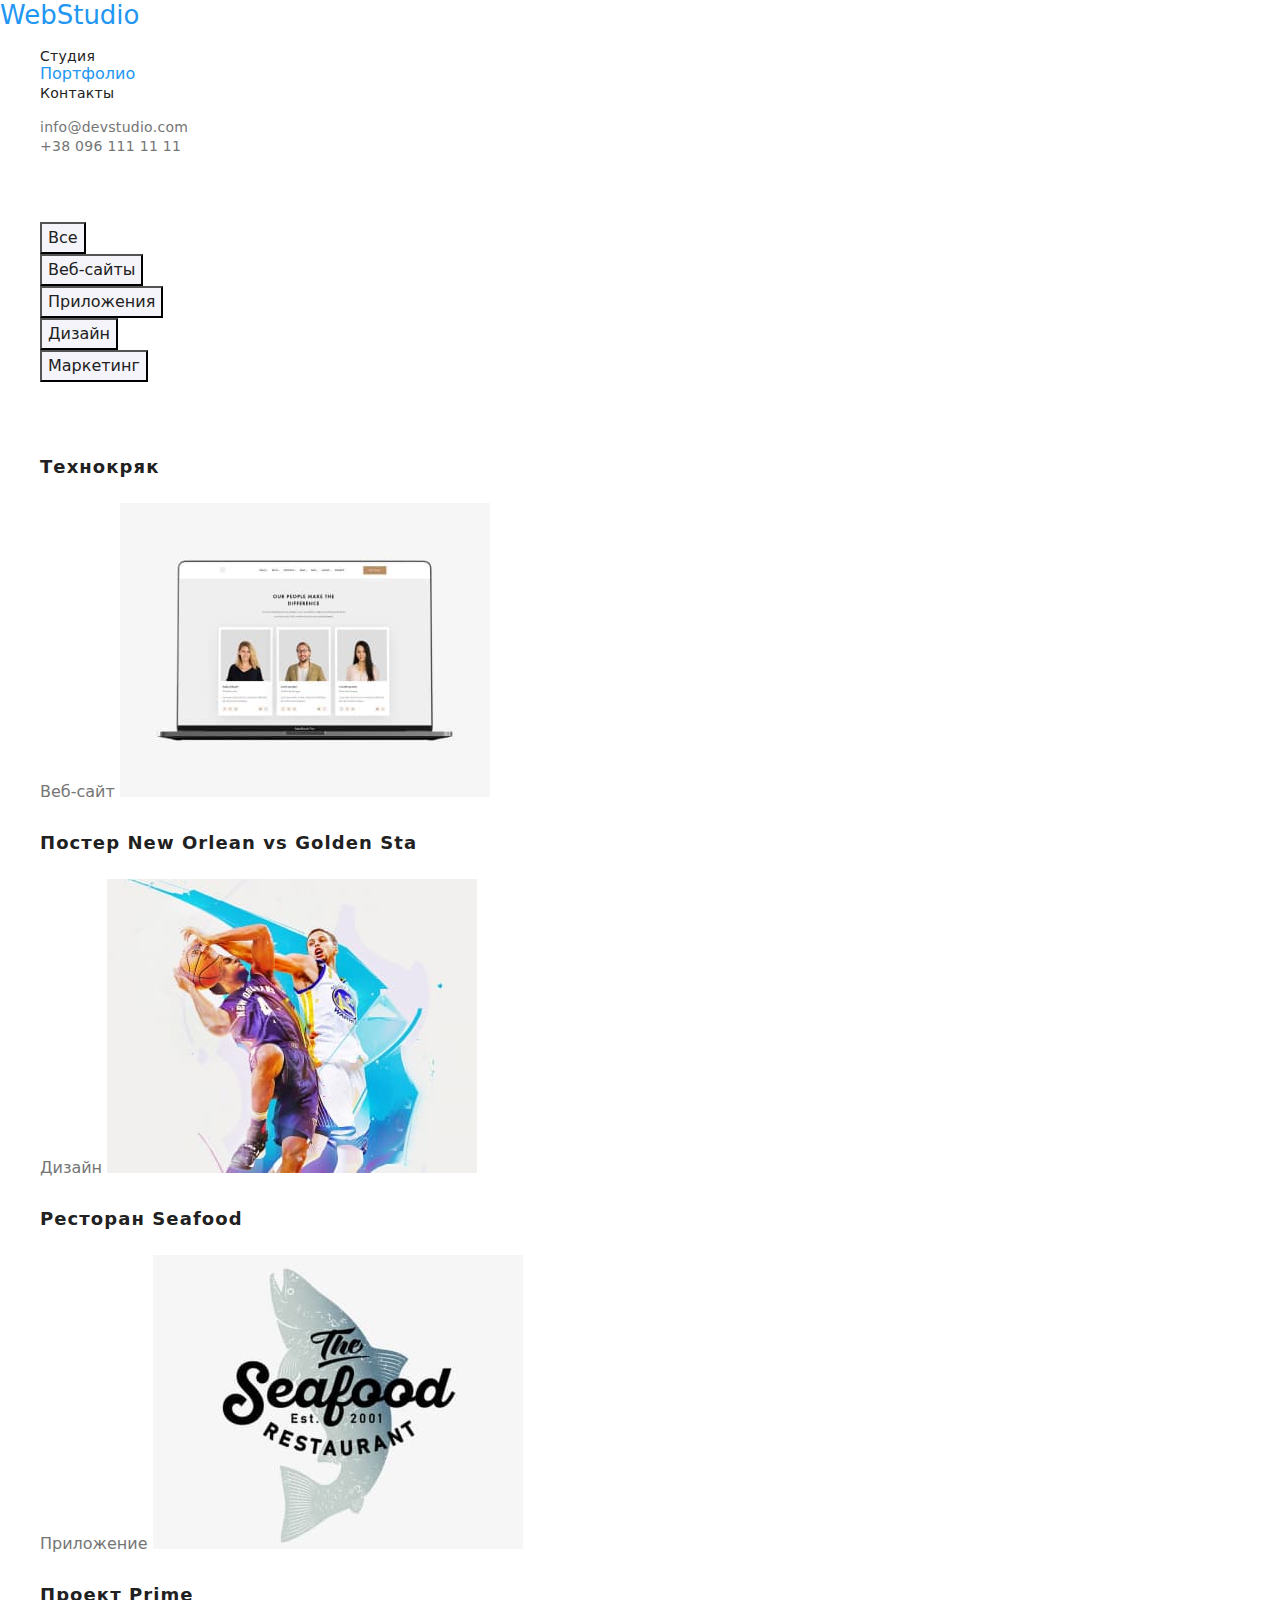
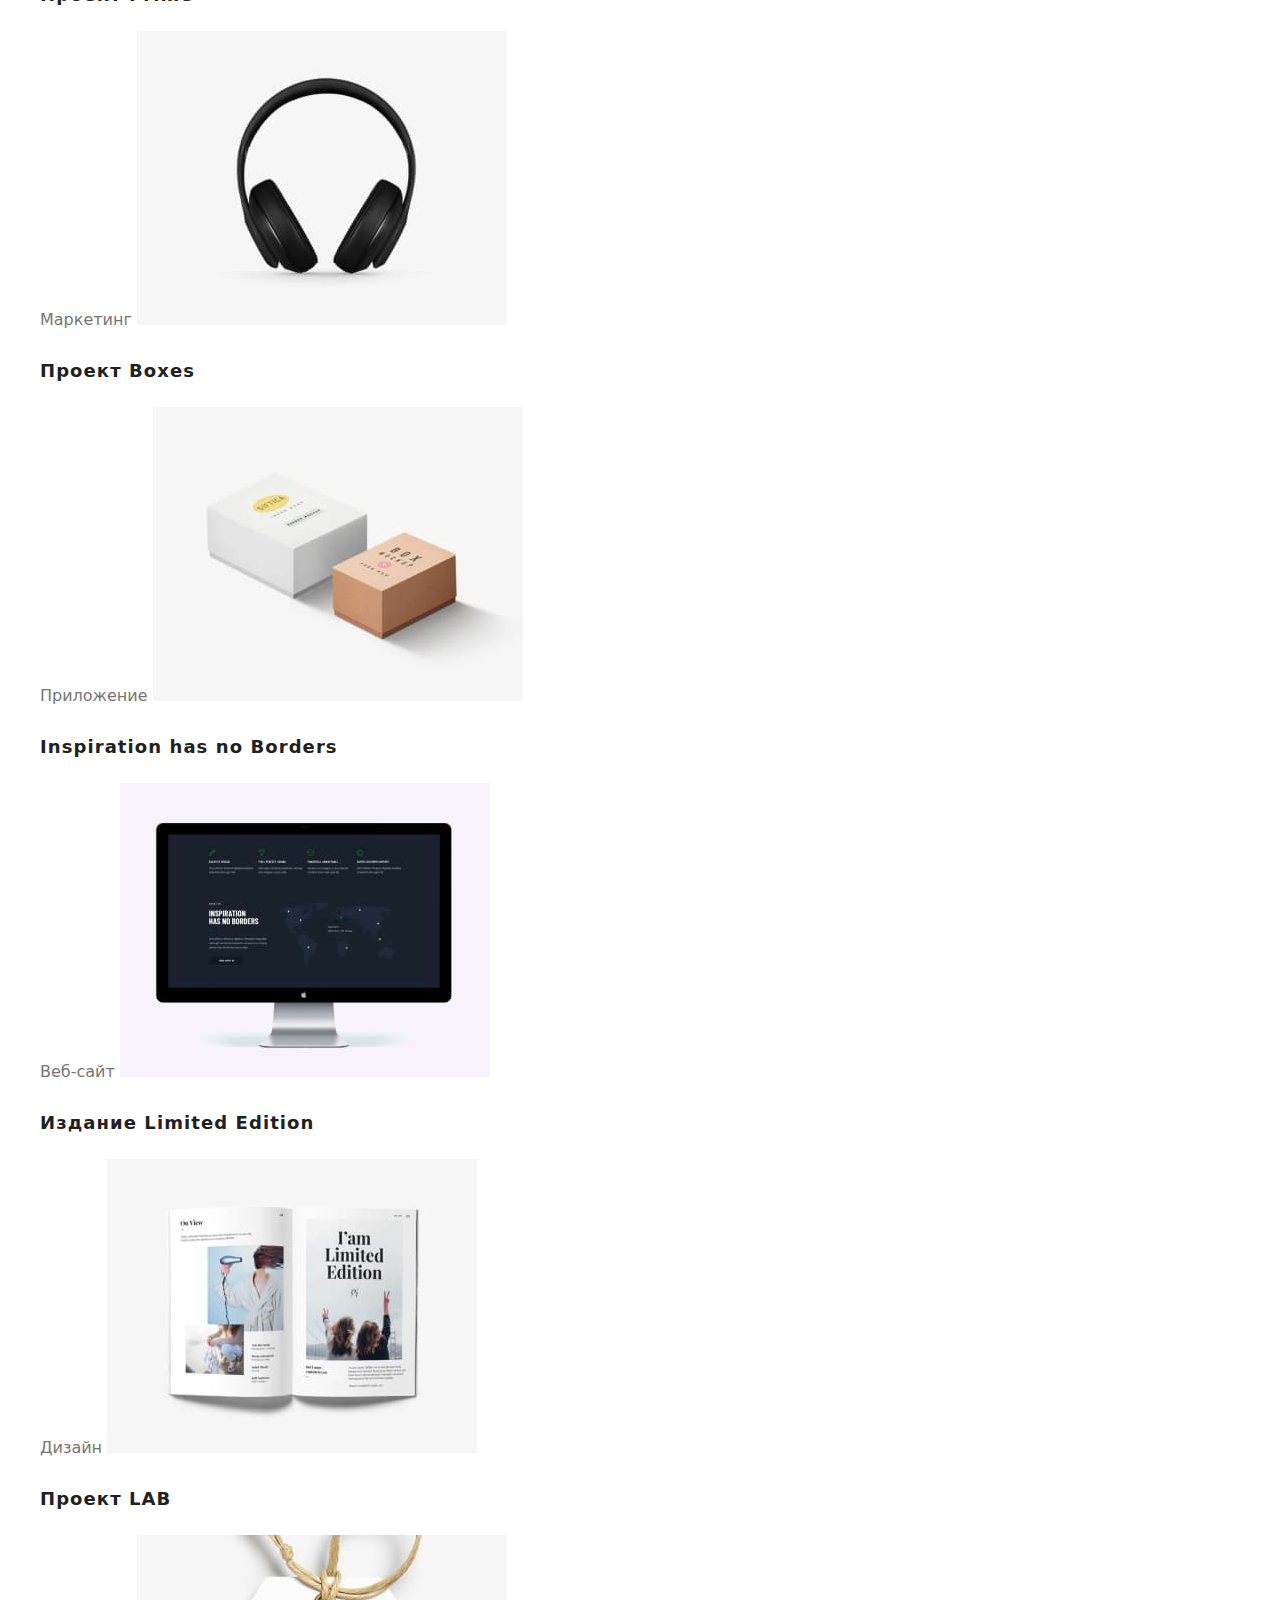
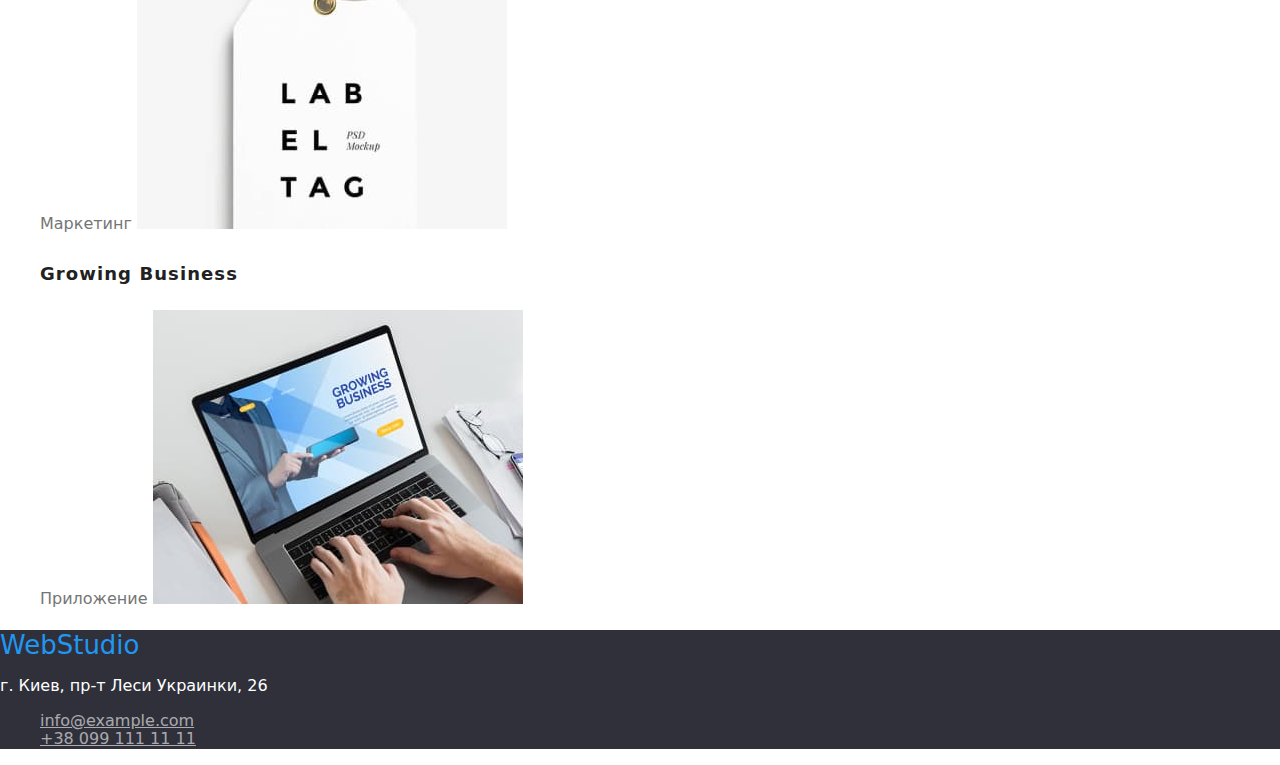
==== portfolio.html @ 32f26bab "Добавляет стартовые файлы Портфолио. Добавляет стили проекту." ====
<!DOCTYPE html>
<html lang="ru">
  <head>
    <meta charset="UTF-8" />
    <meta http-equiv="X-UA-Compatible" content="IE=edge" />
    <meta name="viewport" content="width=device-width, initial-scale=1.0" />
    <title>Портфолио</title>
    <link rel="preconnect" href="https://fonts.gstatic.com" />
    <link
      href="https://fonts.googleapis.com/css2?family=Raleway:wght@700&family=Roboto:wght@400;500;700;900&display=swap"
      rel="stylesheet"
    />
    <link
      rel="stylesheet"
      href="https://cdnjs.cloudflare.com/ajax/libs/modern-normalize/1.0.0/modern-normalize.min.css"
    />
    <link rel="stylesheet" href="./css/styles.css" />
  </head>
  <body>
    <header>
      <nav>
        <a class="logo" href="index.html">WebStudio</a>
        <ul class="list">
          <li>
            <a class="link" href="./index.html">Студия</a>
          </li>
          <li>
            <a class="link-page" href="./portfolio.html">Портфолио</a>
          </li>
          <li>
            <a class="link" href="#Contacts">Контакты</a>
          </li>
        </ul>
      </nav>
      <ul class="list">
        <li>
          <a class="link-contact" href="mailto:info@devstudio.com">info@devstudio.com</a>
        </li>
        <li>
          <a class="link-contact" href="tel:+380961111111">+38 096 111 11 11</a>
        </li>
      </ul>
    </header>
    <main>
      <section>
        <h2 class="projects-title">Фильтр проектов</h2>
        <ul class="list">
          <li>
            <button class="projects-button" type="button">Все</button>
          </li>
          <li>
            <button class="projects-button" type="button">Веб-сайты</button>
          </li>
          <li>
            <button class="projects-button" type="button">Приложения</button>
          </li>
          <li>
            <button class="projects-button" type="button">Дизайн</button>
          </li>
          <li>
            <button class="projects-button" type="button">Маркетинг</button>
          </li>
        </ul>
      </section>
      <section>
        <h2 class="projects-examples">Примеры проектов</h2>
        <ul class="list">
          <li>
            <h3 class="project-title">Технокряк</h3>
            <a class="project-link" href="">Веб-сайт</a>
            <img
              src="./images/project1.jpg"
              alt="Ноутбук"
              width="370"
              height="294"
            />
          </li>
          <li>
            <h3 class="project-title">Постер New Orlean vs Golden Sta</h3>
            <a class="project-link" href="">Дизайн</a>
            <img
              src="./images/project2.jpg"
              alt="Постер с баскетболистами"
              width="370"
              height="294"
            />
          </li>
          <li>
            <h3 class="project-title">Ресторан Seafood</h3>
            <a class="project-link" href="">Приложение</a>
            <img
              src="./images/project3.jpg"
              alt="Логотип ресторана"
              width="370"
              height="294"
            />
          </li>
          <li>
            <h3 class="project-title">Проект Prime</h3>
            <a class="project-link" href="">Маркетинг</a>
            <img
              src="./images/project4.jpg"
              alt="Наушники"
              width="370"
              height="294"
            />
          </li>
          <li>
            <h3 class="project-title">Проект Boxes</h3>
            <a class="project-link" href="">Приложение</a>
            <img
              src="./images/project5.jpg"
              alt="Коробоки"
              width="370"
              height="294"
            />
          </li>
          <li>
            <h3 class="project-title" lang="en">Inspiration has no Borders</h3>
            <a class="project-link" href="">Веб-сайт</a>
            <img
              src="./images/project6.jpg"
              alt="Монитор"
              width="370"
              height="294"
            />
          </li>
          <li>
            <h3 class="project-title">Издание Limited Edition</h3>
            <a class="project-link" href="">Дизайн</a>
            <img src="./images/project7.jpg" alt="Книга" />
          </li>
          <li>
            <h3 class="project-title">Проект LAB</h3>
            <a class="project-link" href="">Маркетинг</a>
            <img
              src="./images/project8.jpg"
              alt="Бирка"
              width="370"
              height="294"
            />
          </li>
          <li>
            <h3 class="project-title" lang="en">Growing Business</h3>
            <a class="project-link" href="">Приложение</a>
            <img
              src="./images/project9.jpg"
              alt="Серый ноутбук"
              width="370"
              height="294"
            />
          </li>
        </ul>
      </section>
    </main>
    <footer id="contacts" class="contacts">
      <a class="logo" href="index.html">WebStudio</a>
      <address>
        <p class="address">г. Киев, пр-т Леси Украинки, 26</p>
        <ul class="list">
          <li>
            <a class="address-link" href="mailto:info@example.com">info@example.com</a>
          </li>
          <li>
            <a class="address-link" href="tel:+380991111111">+38 099 111 11 11</a>
          </li>
        </ul>
      </address>
    </footer>
  </body>
</html>
---- css/styles.css ----
:root {
    --main-font: 'Roboto', sans-serif;
    --logo-font: 'Raleway' sans-serif;
    --main-text-cl: #757575;
    --title-cl: #212121;
    --accent-cl: #2196F3;
    --alt-title-cl: #FFFFFF;
    --main-bg:  #E5E5E5;
    --dark-bg: #2F303A;
    --second-bg: #F5F4FA;
}

.body {
    font-family: var(--main-font);
    font-size: 14px;
    line-height: 1.71;
    letter-spacing: 0.03em;
    color: var(--main-text-cl);
    background-color: var(--main-bg);
}

.logo {
    font-family: var(--logo-font);
    font-size: 26px;
    line-height: 1.19;
    text-decoration: none;
    color: var(--accent-cl);
}

.link {
    color: inherit;
    text-decoration: none;
    font-weight: 500;
    font-size: 14px;
    line-height: 1.14px;
    letter-spacing: 0.02em;
    color: var(--title-cl);
    
}
.link:hover,
.link:focus {
    color: var(--accent-cl);
}
.link-page {
    text-decoration: none;
    color: var(--accent-cl);
    
}
.link-contact {
    text-decoration: none;
    font-weight: 500;
    font-size: 14px;
    line-height: 1.14;
    letter-spacing: 0.02em;
    color: var(--main-text-cl);
}
.link-contact:hover,
.link-contact:focus {
    color: var(--accent-cl);
}

.button {
    font-size: 16px;
    line-height: 1.87;
    letter-spacing: 0.06em;
    color: var(--alt-title-cl);
    background-color: var(--accent-cl);
    cursor: pointer;
}
.list {
    list-style: none;
}

.page-section{
    background-color: var(--dark-bg);
}

.page-title {
    font-weight: 900;
    font-size: 44px;
    line-height: 1.36;
    letter-spacing: 0.06em;
    text-transform: uppercase;
    color: var(--alt-title-cl);
  
}

.alt-title {
    color: var(--alt-title-cl)
}

.sub-title {
    font-size: 14px;
    line-height: 1.14;
    text-transform: uppercase;
    color: var(--title-cl);
}

.text-content {
    font-size: 14px;
    line-height: 1.71;
    color:var(--main-text-cl);
}

.about-section-title,
.team-title {
    font-size: 36px;
    line-height: 1.17;
    color: var(--title-cl);
}

.team-section{
    line-height: 1.19;
    color: var(--title-cl);
    background-color: var(--second-bg);
}

.team-item-name {
    font-weight: 500;
    font-size: 16px;
}
.team-item-position {
    font-size: 16px;
    color: var(--main-text-cl);
}

#contacts {
    background-color: var(--dark-bg);   
}
.address {
    font-style: normal;
    color: var(--alt-title-cl);  
}
.address-link {
    font-style: normal;
    color: rgba(255, 255, 255, 0.6);     
}
.address-link:hover,
.address-link:focus {
    color: var(--accent-cl)
}

.projects-title,
.projects-examples {
    color: var(--alt-title-cl);
}

.projects-button {
    font-weight: 500;
    font-size: 16px;
    line-height: 1.62;
    color: var(--title-cl);
    background-color: var(--second-bg);
    cursor: pointer;
}
.projects-button:hover,
.projects-button:focus {
    color: var(--alt-title-cl);
    background-color: var(--accent-cl);
} 
.project-title {
    font-size: 18px;
    line-height: 2.0;
    letter-spacing: 0.06em;
    color: var(--title-cl)
}
.project-link {
    font-size: 16px;
    line-height: 1.87;
    text-decoration: none;
    color: var(--main-text-cl);
}
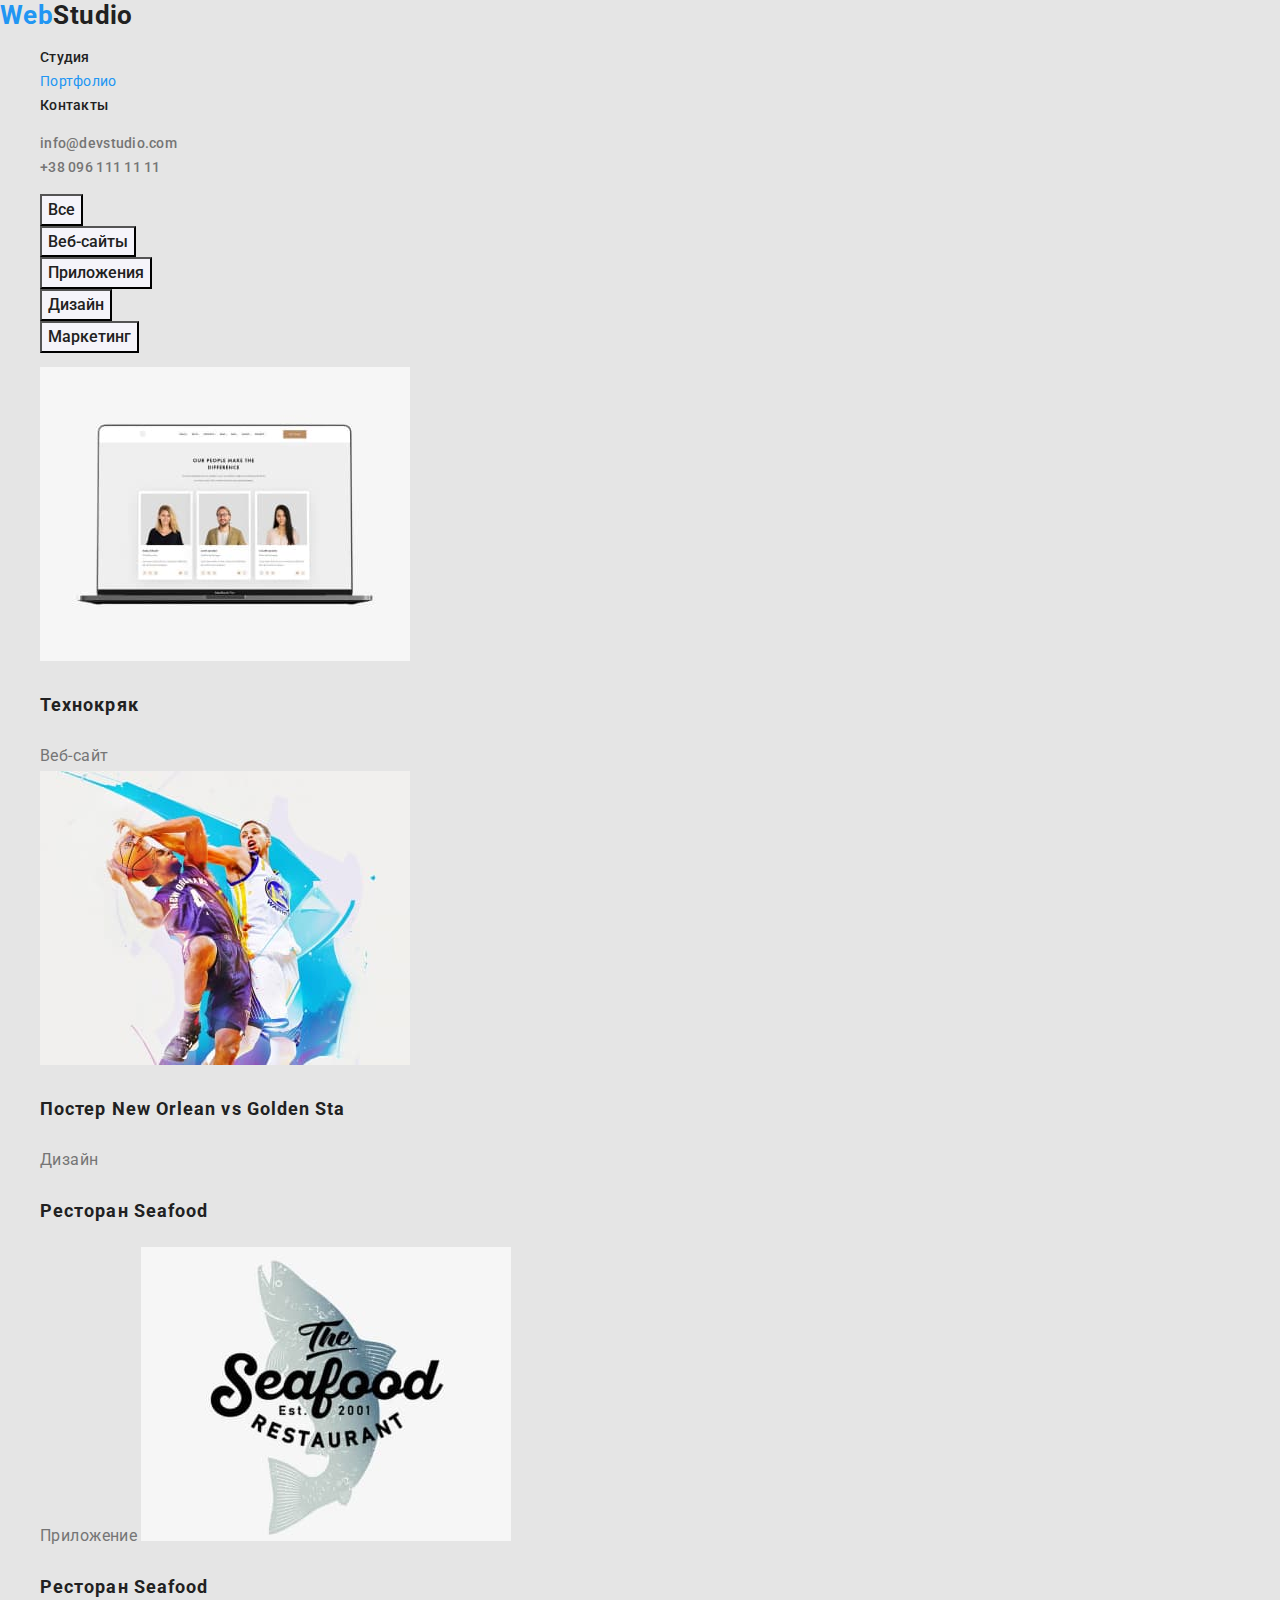
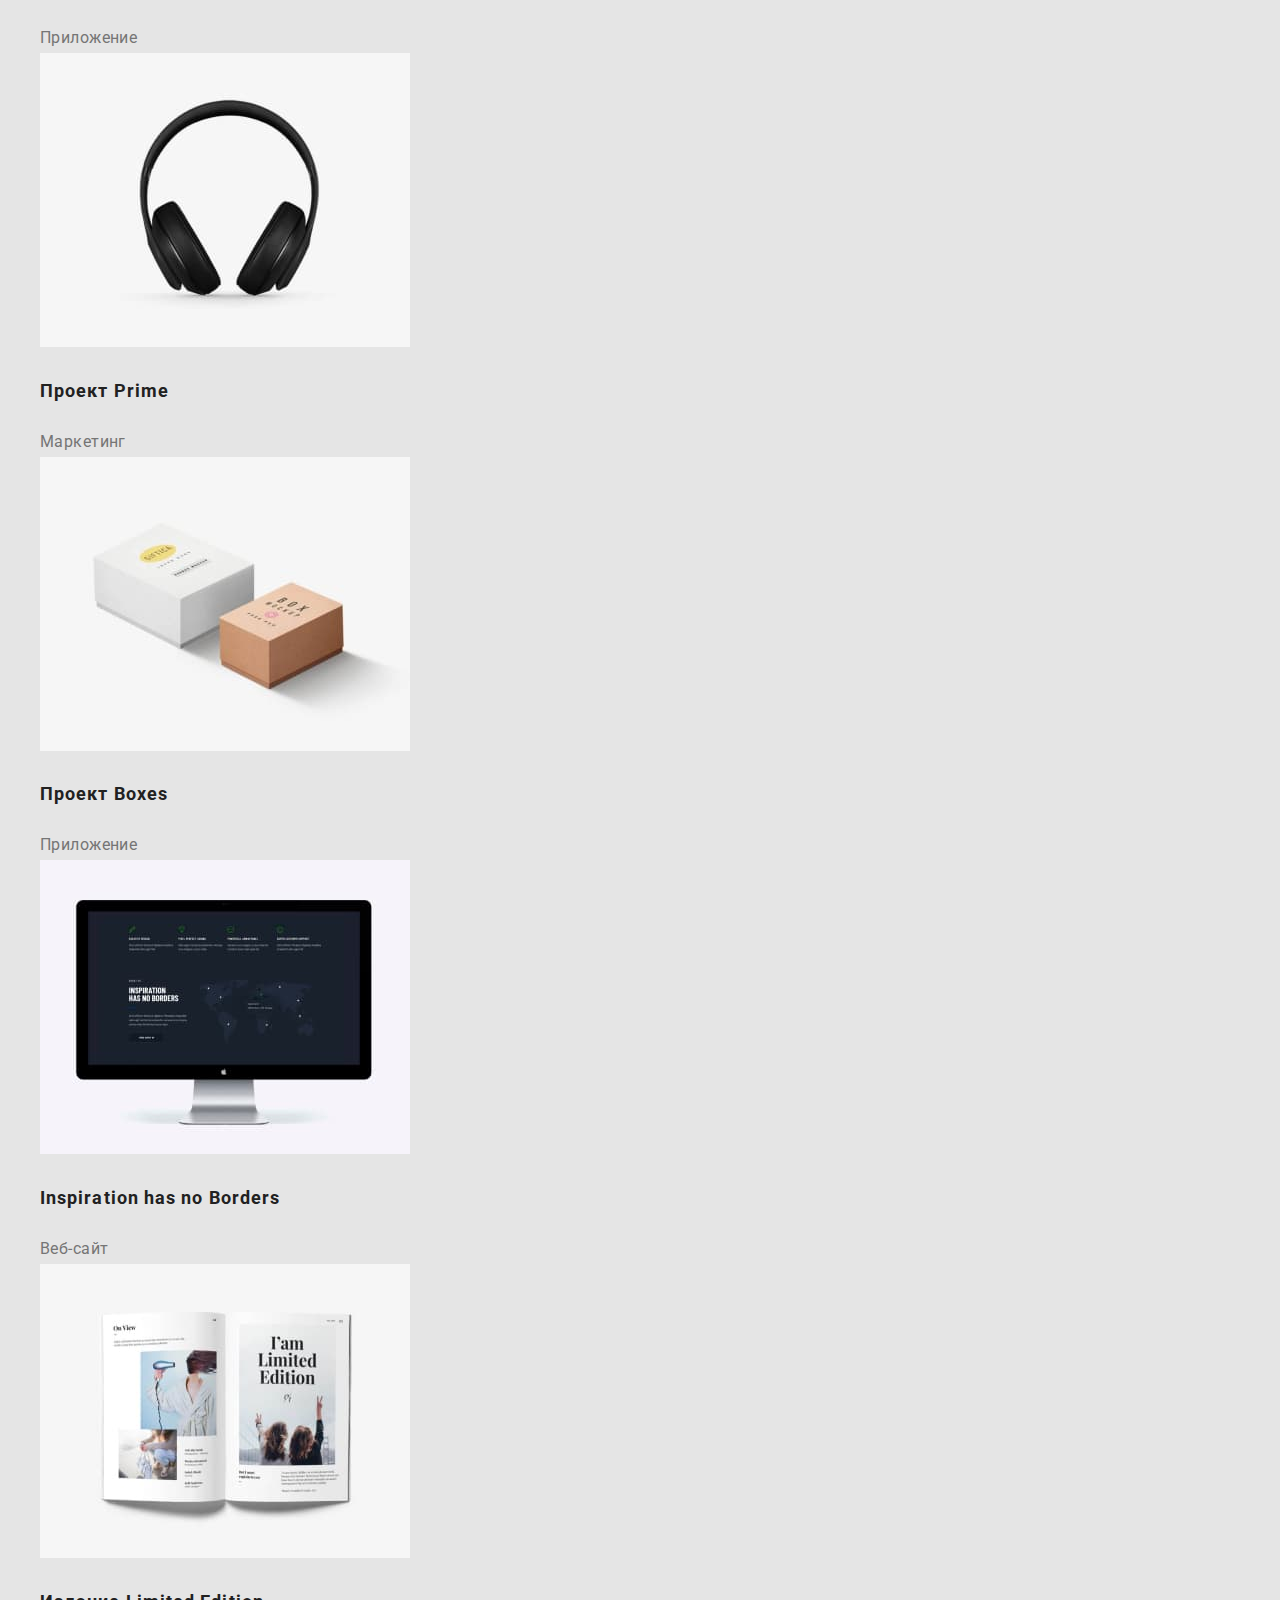
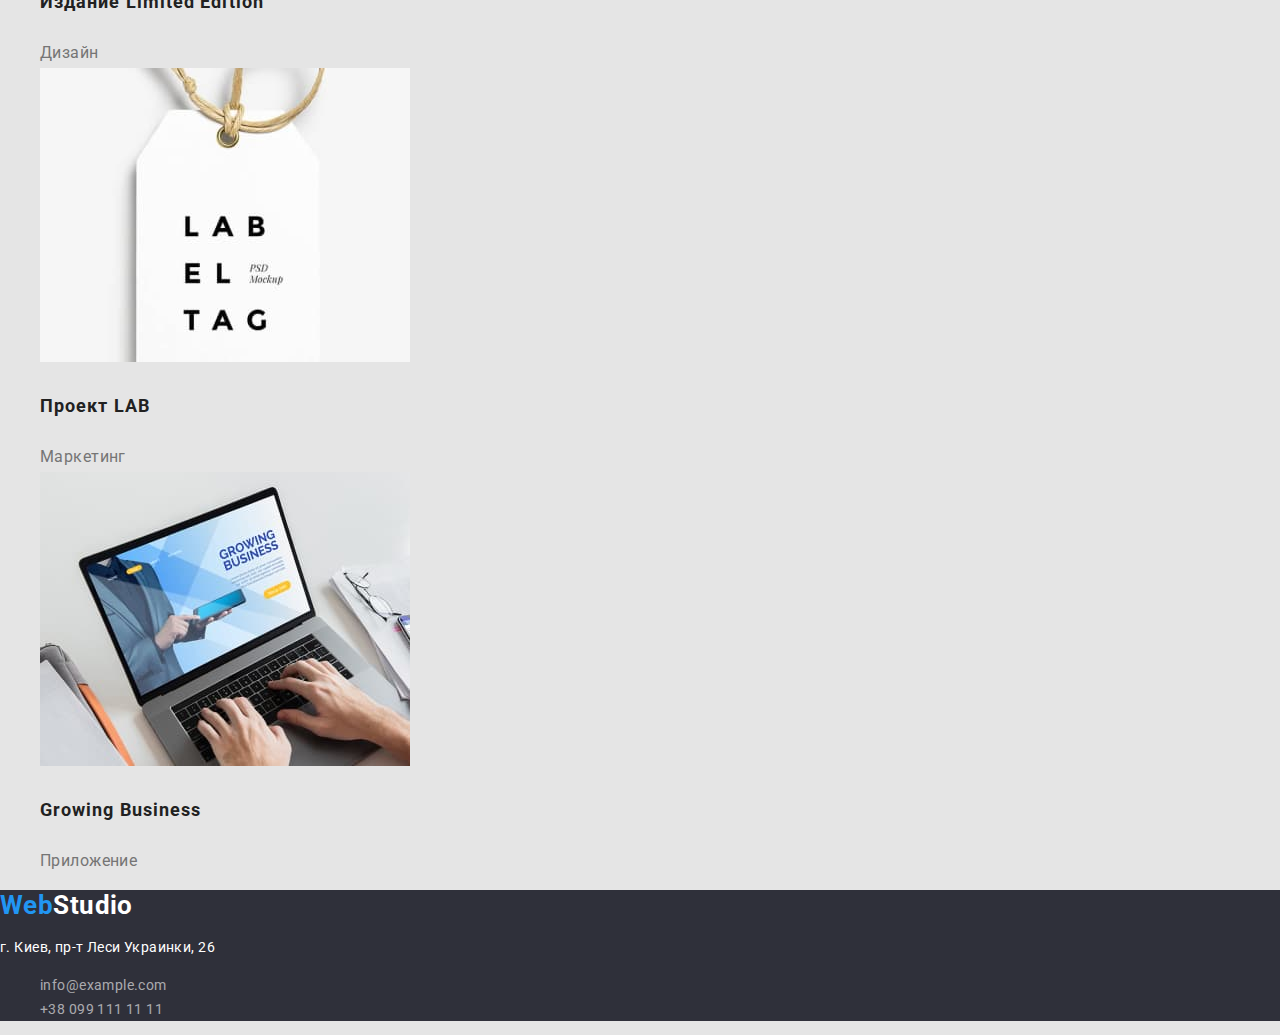
==== commit f61c7f86: "Добавляет исходный файлы страницы Портфолио. Задает стили страницам Студия/Портфолио" ====
--- a/portfolio.html
+++ b/portfolio.html
@@ -5,7 +5,7 @@
     <meta http-equiv="X-UA-Compatible" content="IE=edge" />
     <meta name="viewport" content="width=device-width, initial-scale=1.0" />
     <title>Портфолио</title>
-    <link rel="preconnect" href="https://fonts.gstatic.com" />
+    <link rel="preload" href="/fonts/roboto.woff2" as="font">
     <link
       href="https://fonts.googleapis.com/css2?family=Raleway:wght@700&family=Roboto:wght@400;500;700;900&display=swap"
       rel="stylesheet"
@@ -19,7 +19,7 @@
   <body>
     <header>
       <nav>
-        <a class="logo" href="index.html">WebStudio</a>
+        <a class="logo" href="index.html"><span class="logo-blue">Web</span><span class="logo">Studio</span></a>
         <ul class="list">
           <li>
             <a class="link" href="./index.html">Студия</a>
@@ -28,7 +28,7 @@
             <a class="link-page" href="./portfolio.html">Портфолио</a>
           </li>
           <li>
-            <a class="link" href="#Contacts">Контакты</a>
+            <a class="link" href="#сontacts">Контакты</a>
           </li>
         </ul>
       </nav>
@@ -61,29 +61,27 @@
             <button class="projects-button" type="button">Маркетинг</button>
           </li>
         </ul>
-      </section>
-      <section>
         <h2 class="projects-examples">Примеры проектов</h2>
         <ul class="list">
           <li>
-            <h3 class="project-title">Технокряк</h3>
-            <a class="project-link" href="">Веб-сайт</a>
             <img
               src="./images/project1.jpg"
               alt="Ноутбук"
               width="370"
               height="294"
             />
+            <h3 class="project-title">Технокряк</h3>
+            <a class="project-link" href="">Веб-сайт</a>
           </li>
           <li>
-            <h3 class="project-title">Постер New Orlean vs Golden Sta</h3>
-            <a class="project-link" href="">Дизайн</a>
             <img
               src="./images/project2.jpg"
               alt="Постер с баскетболистами"
               width="370"
               height="294"
             />
+            <h3 class="project-title">Постер New Orlean vs Golden Sta</h3>
+            <a class="project-link" href="">Дизайн</a>
           </li>
           <li>
             <h3 class="project-title">Ресторан Seafood</h3>
@@ -94,67 +92,69 @@
               width="370"
               height="294"
             />
+            <h3 class="project-title">Ресторан Seafood</h3>
+            <a class="project-link" href="">Приложение</a>
           </li>
           <li>
-            <h3 class="project-title">Проект Prime</h3>
-            <a class="project-link" href="">Маркетинг</a>
             <img
               src="./images/project4.jpg"
               alt="Наушники"
               width="370"
               height="294"
             />
+            <h3 class="project-title">Проект Prime</h3>
+            <a class="project-link" href="">Маркетинг</a>
           </li>
           <li>
-            <h3 class="project-title">Проект Boxes</h3>
-            <a class="project-link" href="">Приложение</a>
             <img
               src="./images/project5.jpg"
               alt="Коробоки"
               width="370"
               height="294"
             />
+            <h3 class="project-title">Проект Boxes</h3>
+            <a class="project-link" href="">Приложение</a>
           </li>
-          <li>
-            <h3 class="project-title" lang="en">Inspiration has no Borders</h3>
-            <a class="project-link" href="">Веб-сайт</a>
+          <li> 
             <img
               src="./images/project6.jpg"
               alt="Монитор"
               width="370"
               height="294"
             />
+            <h3 class="project-title" lang="en">Inspiration has no Borders</h3>
+            <a class="project-link" href="">Веб-сайт</a>
           </li>
           <li>
+            <img src="./images/project7.jpg" alt="Книга" />
             <h3 class="project-title">Издание Limited Edition</h3>
             <a class="project-link" href="">Дизайн</a>
-            <img src="./images/project7.jpg" alt="Книга" />
           </li>
           <li>
-            <h3 class="project-title">Проект LAB</h3>
-            <a class="project-link" href="">Маркетинг</a>
             <img
               src="./images/project8.jpg"
               alt="Бирка"
               width="370"
               height="294"
             />
+            <h3 class="project-title">Проект LAB</h3>
+            <a class="project-link" href="">Маркетинг</a>
           </li>
           <li>
-            <h3 class="project-title" lang="en">Growing Business</h3>
-            <a class="project-link" href="">Приложение</a>
             <img
               src="./images/project9.jpg"
               alt="Серый ноутбук"
               width="370"
               height="294"
             />
+            <h3 class="project-title" lang="en">Growing Business</h3>
+            <a class="project-link" href="">Приложение</a>
           </li>
         </ul>
       </section>
     </main>
     <footer id="contacts" class="contacts">
-      <a class="logo" href="index.html">WebStudio</a>
+      <a class="logo" href="index.html"><span class="logo-blue">Web</span><span class="logo-white">Studio</span></a>
       <address>
         <p class="address">г. Киев, пр-т Леси Украинки, 26</p>
         <ul class="list">
--- a/css/styles.css
+++ b/css/styles.css
@@ -1,5 +1,4 @@
 :root {
-    --main-font: 'Roboto', sans-serif;
     --logo-font: 'Raleway' sans-serif;
     --main-text-cl: #757575;
     --title-cl: #212121;
@@ -9,24 +8,33 @@
     --dark-bg: #2F303A;
     --second-bg: #F5F4FA;
 }
-
-.body {
-    font-family: var(--main-font);
+body {
+    font-family: 'Roboto', sans-serif;
     font-size: 14px;
     line-height: 1.71;
     letter-spacing: 0.03em;
     color: var(--main-text-cl);
     background-color: var(--main-bg);
 }
-
 .logo {
     font-family: var(--logo-font);
+    font-weight: bold;
     font-size: 26px;
     line-height: 1.19;
     text-decoration: none;
+    color: var(--title-cl);
+}
+
+.logo-blue {
+    font-family: var(--logo-font);
+    font-weight: bold;
     color: var(--accent-cl);
 }
-
+.logo-white {
+    font-family: var(--logo-font);
+    font-weight: bold;
+    color: var(--alt-title-cl);
+}
 .link {
     color: inherit;
     text-decoration: none;
@@ -43,8 +51,7 @@
 }
 .link-page {
     text-decoration: none;
-    color: var(--accent-cl);
-    
+    color: var(--accent-cl);  
 }
 .link-contact {
     text-decoration: none;
@@ -82,7 +89,6 @@
     letter-spacing: 0.06em;
     text-transform: uppercase;
     color: var(--alt-title-cl);
-  
 }
 
 .alt-title {
@@ -133,6 +139,7 @@
 }
 .address-link {
     font-style: normal;
+    text-decoration: none;
     color: rgba(255, 255, 255, 0.6);     
 }
 .address-link:hover,
@@ -142,7 +149,14 @@
 
 .projects-title,
 .projects-examples {
-    color: var(--alt-title-cl);
+    position: absolute;
+    width: 1px;
+    height: 1px;
+    border: 0;
+    margin: -1px;
+    padding: 0;
+    clip: rect(0 0 0 0);
+    overflow: hidden;
 }
 
 .projects-button {
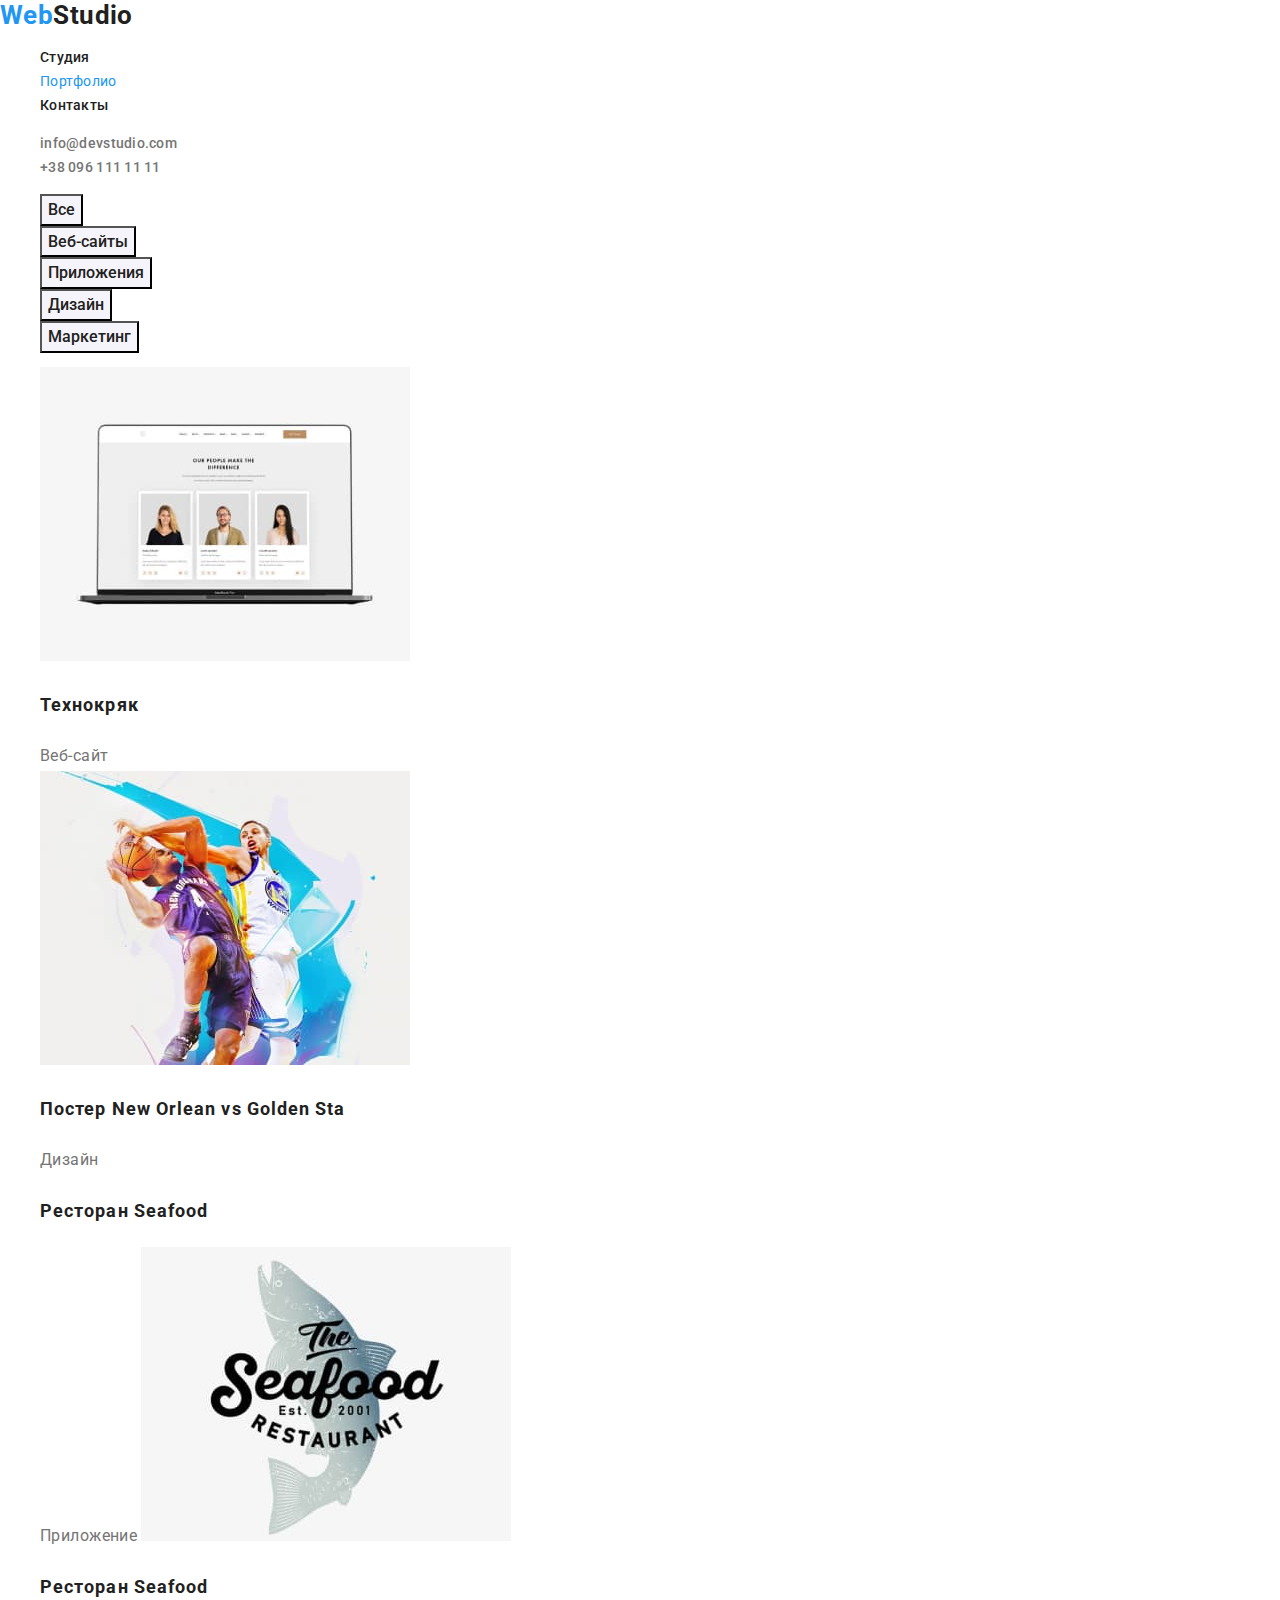
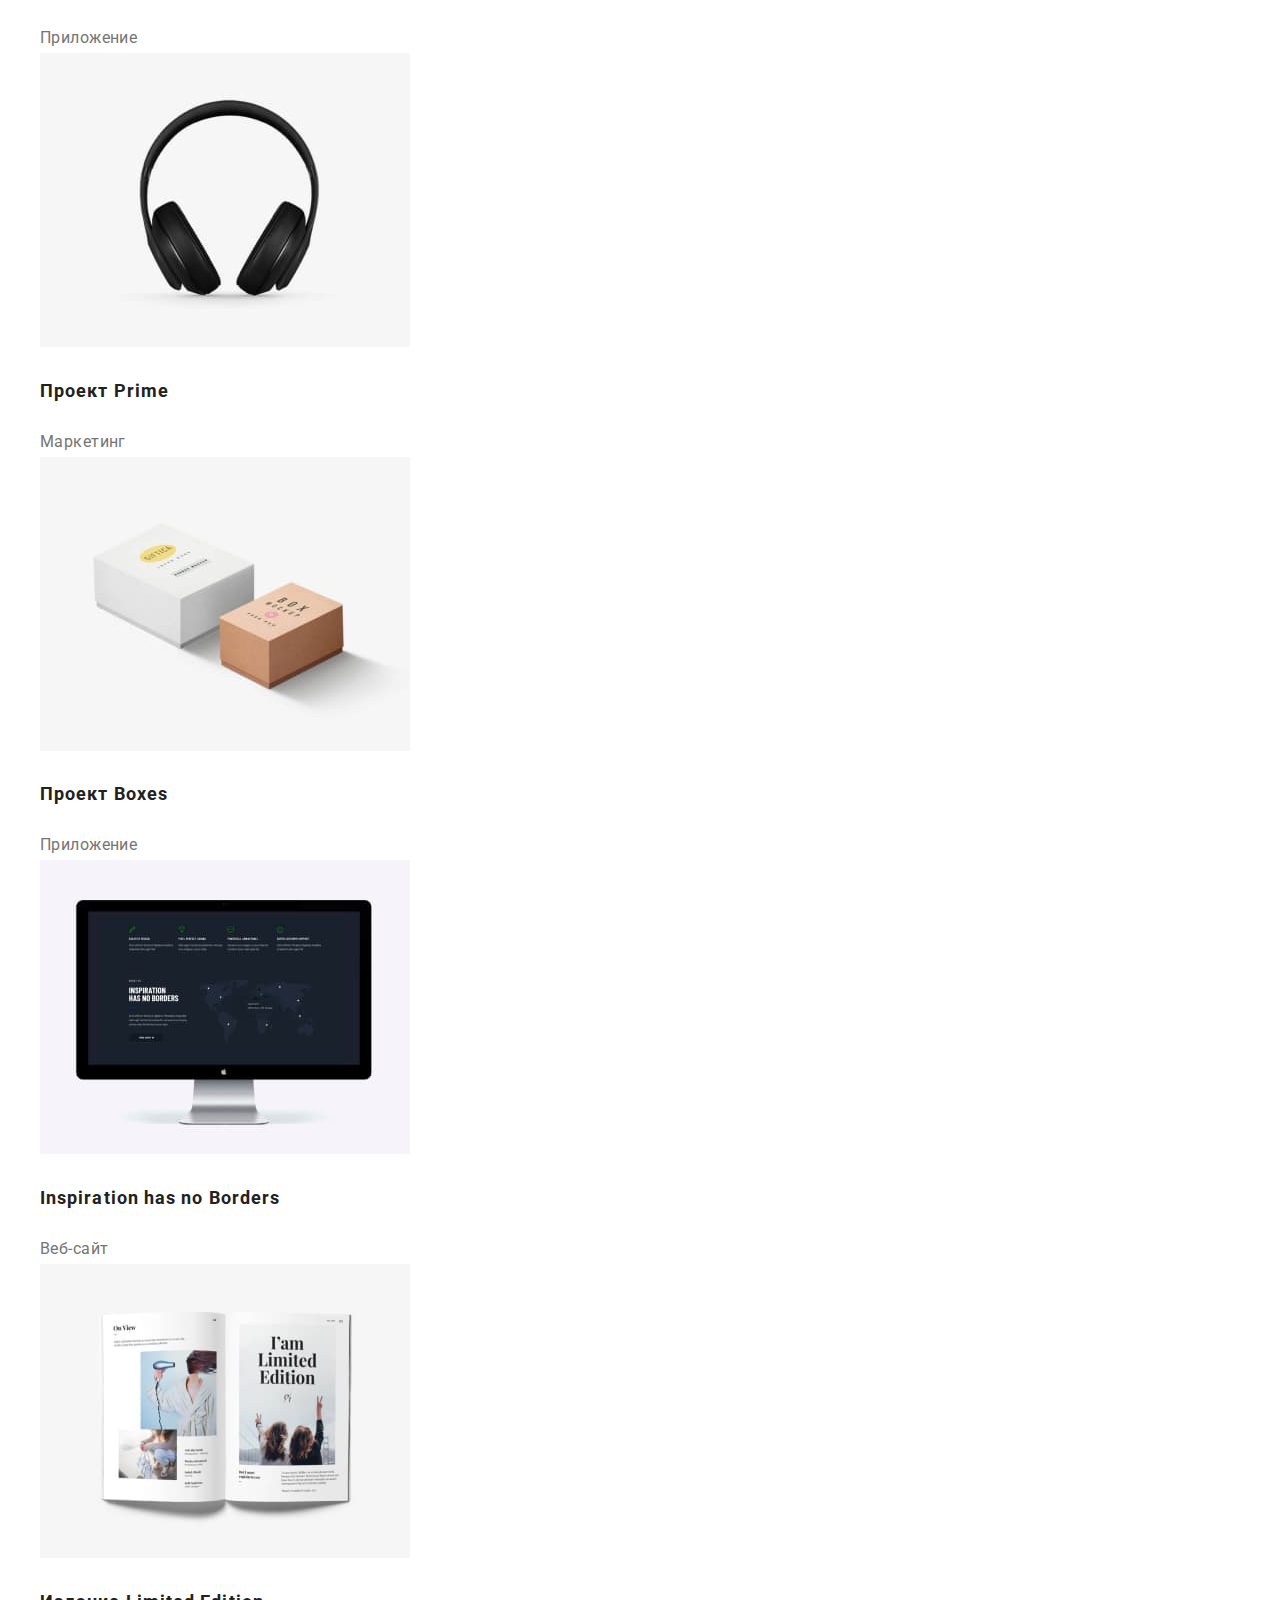
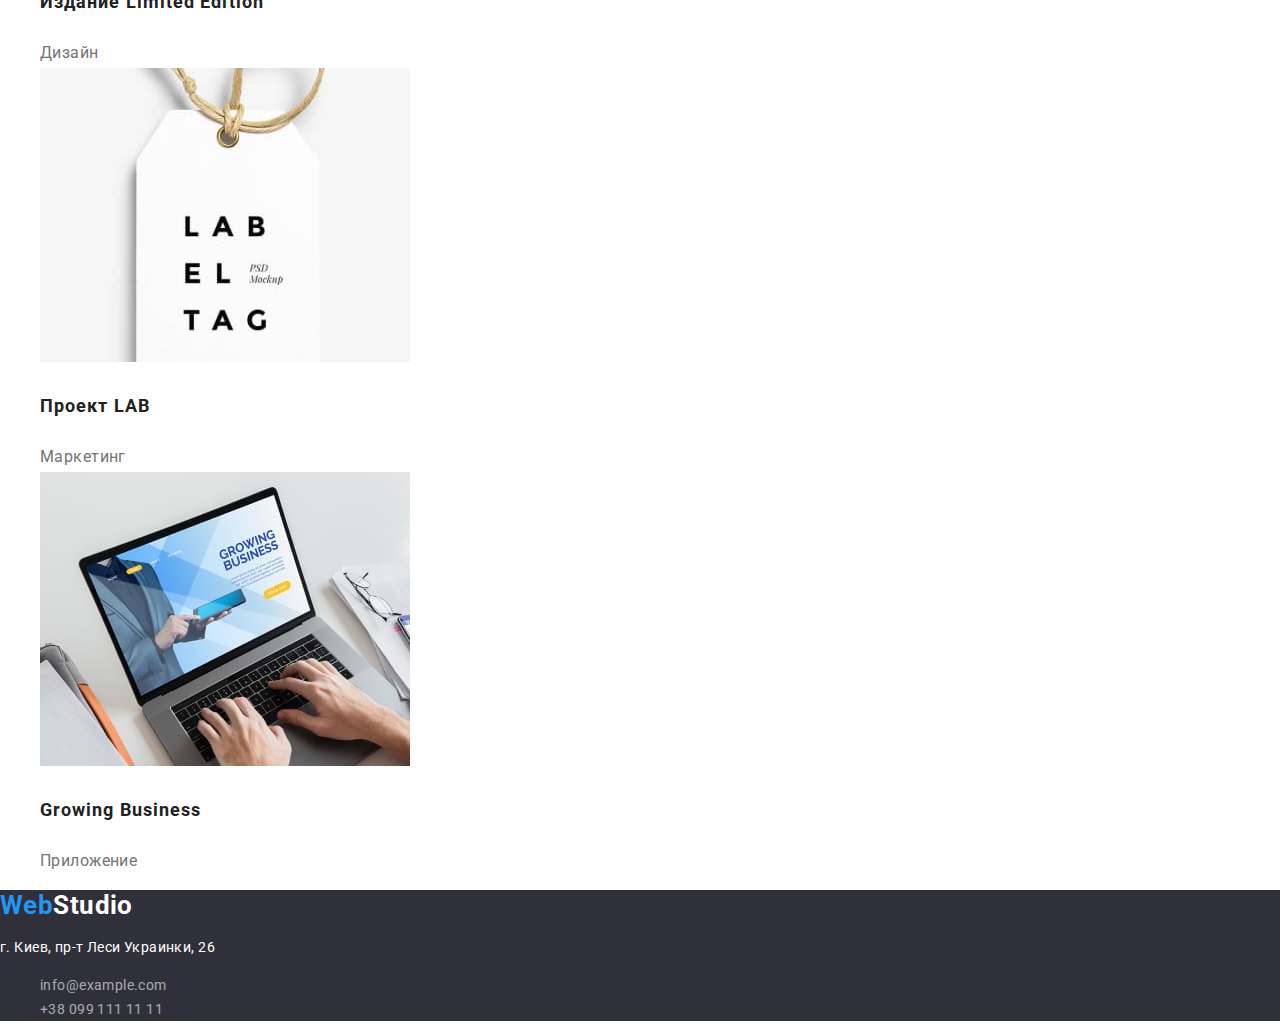
==== commit ad4c57ee: "Исходный файлы и стили  для страниц Студия и Портфолио" ====
--- a/portfolio.html
+++ b/portfolio.html
@@ -5,7 +5,7 @@
     <meta http-equiv="X-UA-Compatible" content="IE=edge" />
     <meta name="viewport" content="width=device-width, initial-scale=1.0" />
     <title>Портфолио</title>
-    <link rel="preload" href="/fonts/roboto.woff2" as="font">
+    <link rel="preconnect" href="//fonts.gstatic.com" />
     <link
       href="https://fonts.googleapis.com/css2?family=Raleway:wght@700&family=Roboto:wght@400;500;700;900&display=swap"
       rel="stylesheet"
--- a/css/styles.css
+++ b/css/styles.css
@@ -4,7 +4,7 @@
     --title-cl: #212121;
     --accent-cl: #2196F3;
     --alt-title-cl: #FFFFFF;
-    --main-bg:  #E5E5E5;
+    --main-bg:  #FFFFFF;;
     --dark-bg: #2F303A;
     --second-bg: #F5F4FA;
 }
@@ -91,9 +91,8 @@
     color: var(--alt-title-cl);
 }
 
-.alt-title {
-    color: var(--alt-title-cl)
-}
+
+
 
 .sub-title {
     font-size: 14px;
@@ -146,7 +145,7 @@
 .address-link:focus {
     color: var(--accent-cl)
 }
-
+.alt-title,
 .projects-title,
 .projects-examples {
     position: absolute;
